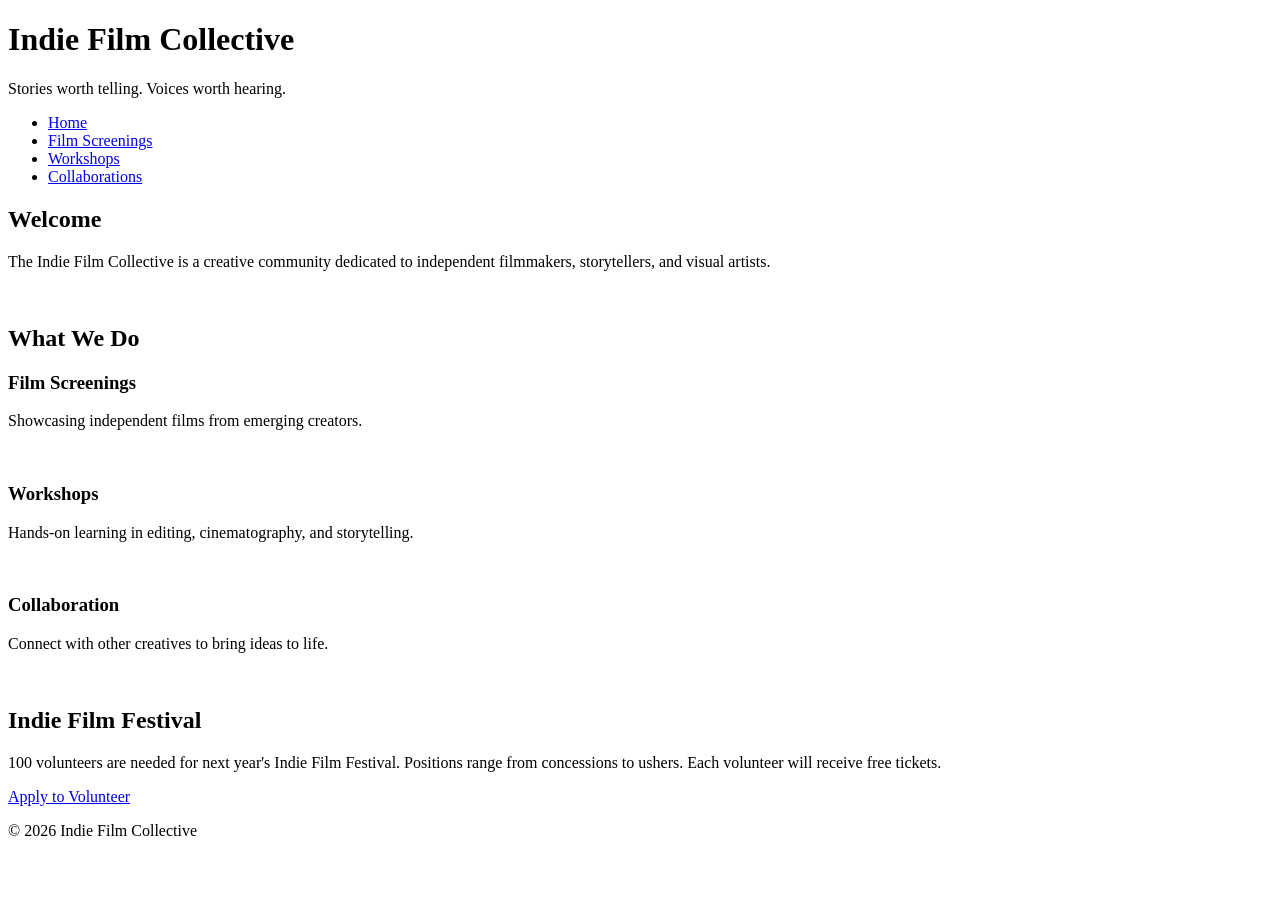
==== index.html @ 65fb2da9 "updated pages/files with basic navigation and details" ====
<!DOCTYPE html>
<html lang="en">
<head>
    <meta charset="UTF-8">
    <meta name="viewport" content="width=device-width, initial-scale=1.0">
    <title>Indie Film Collective</title>
    <link rel="stylesheet" href="styles.css">
</head>

<body>
<!-- Copy and paste this header in each new page -->
<header>
    <h1>Indie Film Collective</h1>
    <p>Stories worth telling. Voices worth hearing.</p>
</header>
<!-- Update these hrefs to relative links to their new pages and copy and paste in each new page -->
<nav>
    <ul>
        <li><a href="index.html">Home</a></li>
        <li><a href="#screenings">Film Screenings</a></li>
        <li><a href="#workshops">Workshops</a></li>
        <li><a href="#collaborations">Collaborations</a></li>
    </ul>
</nav>
<main>
    <!-- This section stays on the homepage -->
    <section>
        <h2>Welcome</h2>
        <p>The Indie Film Collective is a creative community dedicated to independent filmmakers, storytellers, and visual artists.</p>
        <img src="images/filmmaker.jpg" width="500" alt="">
    </section>
    <section> <!-- This section can be deleted from the homepage. It will not be copied to a new page -->
        <h2>What We Do</h2>
        <div class="card-row">
            <!-- Transfer this section the the new screenings page -->
            <section id="screenings">
                <h3>Film Screenings</h3>
                <p>Showcasing independent films from emerging creators.</p>
                <img src="images/screenings.jpg" width="500" alt="">
            </section>
            <!-- Transfer this section the the new workshops page -->
            <section id="workshops">
                <h3>Workshops</h3>
                <p>Hands-on learning in editing, cinematography, and storytelling.</p>
                <img src="images/workshops.jpg" width="500" alt="">
            </section>            
            <!-- Transfer this section the the new collaborations page -->
            <section id="collaborations">
                <h3>Collaboration</h3>
                <p>Connect with other creatives to bring ideas to life.</p>
                <img src="images/collaboration.jpg" width="500" alt="">
            </section>
        </div>
    </section>
</main>
<!--Copy this aside in each new page-->
<aside>
    <h2>Indie Film Festival</h2>
    <p>100 volunteers are needed for next year's Indie Film Festival. Positions range from concessions to ushers. Each volunteer will receive free tickets.</p>
    <a href="#">Apply to Volunteer</a>
</aside>
<!--Copy this footer in each new page-->
<footer>
    <p>&copy; 2026 Indie Film Collective</p>
</footer>
</body>
</html>
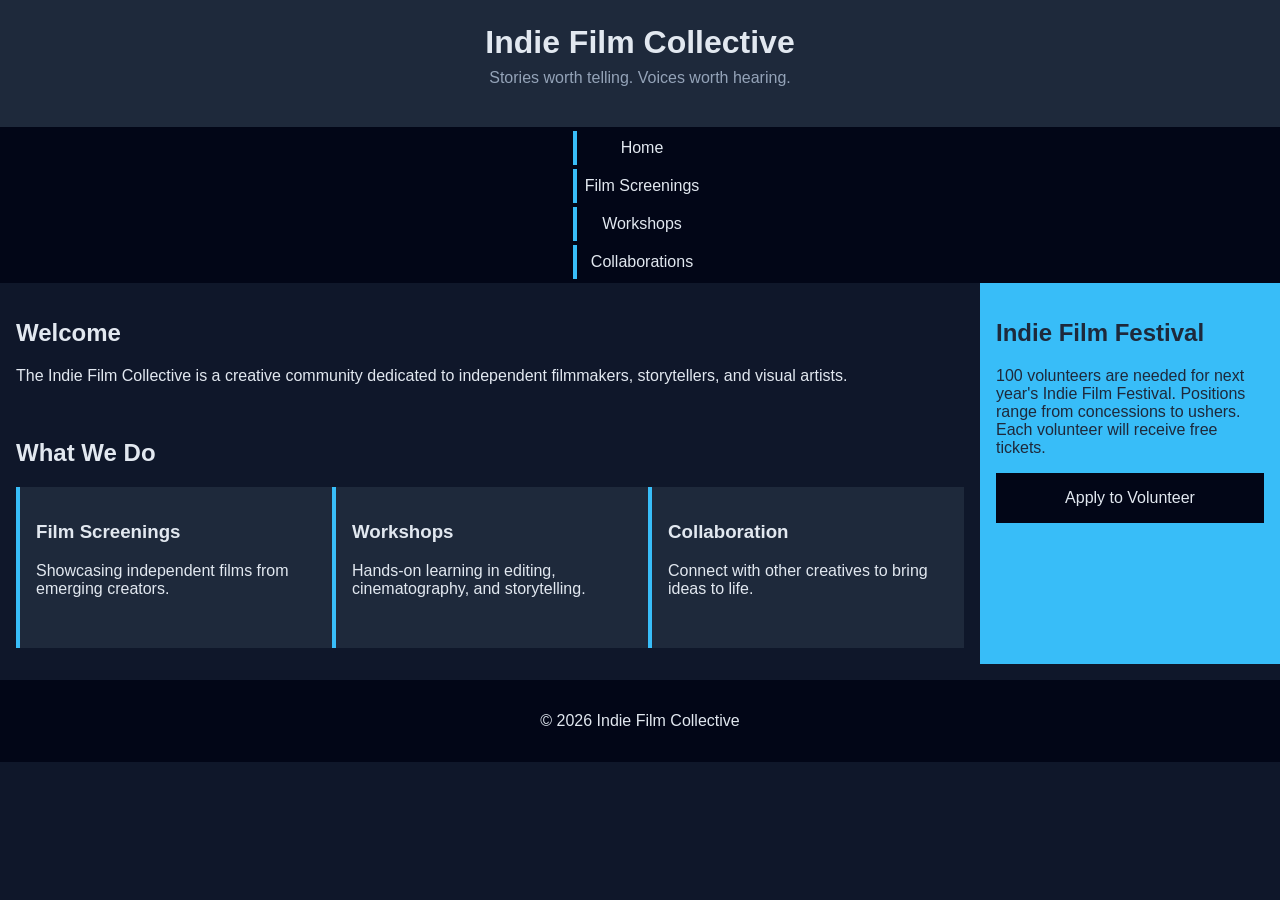
==== commit 9281a4a5: "working on css and other pages" ====
--- a/index.html
+++ b/index.html
@@ -13,7 +13,7 @@
     <h1>Indie Film Collective</h1>
     <p>Stories worth telling. Voices worth hearing.</p>
 </header>
-<!-- Update these hrefs to relative links to their new pages and copy and paste in each new page -->
+<!-- Update these href to relative links to their new pages and copy and paste in each new page -->
 <nav>
     <ul>
         <li><a href="index.html">Home</a></li>
--- a/styles.css
+++ b/styles.css
@@ -0,0 +1,129 @@
+/* CSS by Christina Carrasquilla, iteration by */
+
+/* ===== Color Palette ===== 
+
+    background: #0f172a;
+    nav-footer: #020617;
+    card: #1e293b;
+    text-main: #e2e8f0;
+    text-muted: #94a3b8;
+    accent: #38bdf8;
+}
+*/
+
+/* ===== GLOBAL (Base) Styles ===== */
+body {
+    font-family: Helvetica, Arial, sans-serif;
+    margin: 0;
+    background-color: #0f172a;
+    color: #e2e8f0;
+    min-width:500px;
+    display:grid;
+    grid-template-columns:1fr;
+}
+
+header {
+    background-color: #1e293b;
+    text-align: center;
+    padding: 1.5rem;
+}
+
+header h1 {
+    margin: 0;
+}
+
+header p {
+    margin-top: 0.5rem;
+    color: #94a3b8;
+}
+
+nav {
+    background-color: #020617;
+}
+
+nav ul {
+    list-style: none;
+    margin: 0;
+    padding: 0;
+}
+
+nav a {
+    color: #e2e8f0;
+    text-decoration: none;
+    padding: 0.5rem;
+    display: block;
+    border-left: 4px solid #38bdf8;
+    margin: .25rem;
+}
+
+nav a:hover {
+    background-color: #334155;
+}
+
+main {
+    padding: 1rem;
+}
+
+img {
+    width:100%;
+}
+
+#screenings, #workshops, #collaborations {
+    background-color: #1e293b;
+    padding: 1rem;
+    padding: 1rem;
+    border-left: 4px solid #38bdf8;
+}
+
+aside {
+    background-color: #38bdf8;
+    color: #1e293b;
+    padding: 1rem;
+    padding: 1rem;
+}
+
+a {
+    display:block;
+    background-color:#020617;
+    color:#e2e8f0;
+    padding:1rem 2rem;
+    text-decoration:none;
+    text-align:center;
+}
+a:hover {
+    color:#020617;
+    background-color:#e2e8f0;
+}
+
+footer {
+    background-color: #020617;
+    text-align: center;
+    padding: 1rem;
+    margin-top: 1rem;
+}
+
+/* ===== Media Query (Medium) ===== */
+/* write a media query for a screen with at least 800px */
+/* change the body's grid template to 1fr 300px */
+/* target the header, nav, and footer and style their grid-column to 1/-1 */
+/* target the nav and display it flex, spaced around */
+/* target the .card-row to display flex */
+/* target the sections in .card-row with a width for 30% */
+@media screen and (min-width:800px) {
+    body {
+        grid-template-columns: 1fr 300px;
+    }
+    header, nav, footer {
+        grid-column: 1/-1;   
+    }
+    nav {
+        display: flex;
+        justify-content: space-around;
+    }
+    .card-row {
+        display: flex;
+    }
+    .card-row section {
+        width: 30%;
+    }
+}
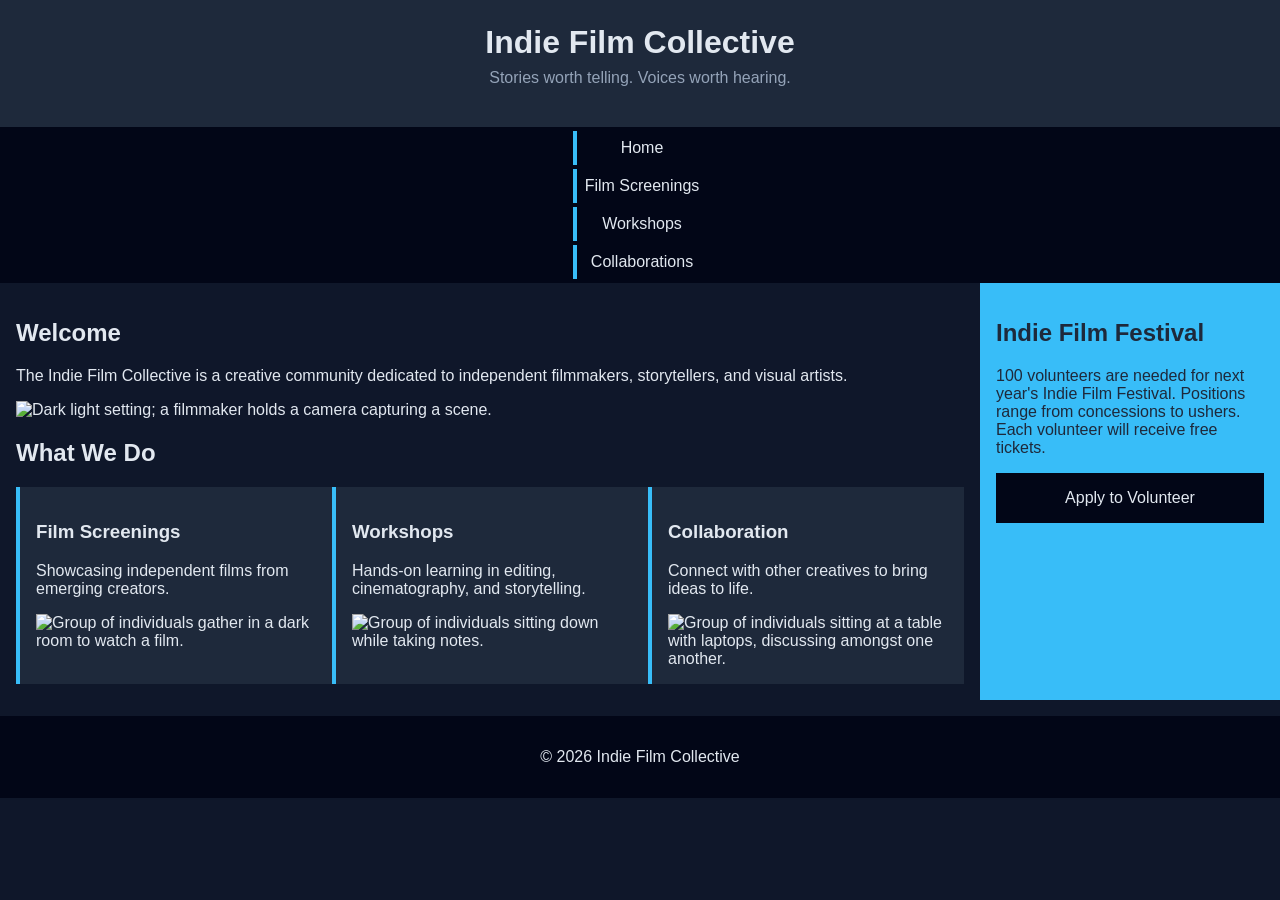
==== commit be66f664: "final touches" ====
--- a/index.html
+++ b/index.html
@@ -17,9 +17,9 @@
 <nav>
     <ul>
         <li><a href="index.html">Home</a></li>
-        <li><a href="#screenings">Film Screenings</a></li>
-        <li><a href="#workshops">Workshops</a></li>
-        <li><a href="#collaborations">Collaborations</a></li>
+        <li><a href="screenings.html">Film Screenings</a></li>
+        <li><a href="workshops.html">Workshops</a></li>
+        <li><a href="collaborations.html">Collaborations</a></li>
     </ul>
 </nav>
 <main>
@@ -27,7 +27,7 @@
     <section>
         <h2>Welcome</h2>
         <p>The Indie Film Collective is a creative community dedicated to independent filmmakers, storytellers, and visual artists.</p>
-        <img src="images/filmmaker.jpg" width="500" alt="">
+        <img src="images/filmmaker.jpg" width="500" alt="Dark light setting; a filmmaker holds a camera capturing a scene.">
     </section>
     <section> <!-- This section can be deleted from the homepage. It will not be copied to a new page -->
         <h2>What We Do</h2>
@@ -36,19 +36,19 @@
             <section id="screenings">
                 <h3>Film Screenings</h3>
                 <p>Showcasing independent films from emerging creators.</p>
-                <img src="images/screenings.jpg" width="500" alt="">
+                <img src="images/screenings.jpg" width="500" alt="Group of individuals gather in a dark room to watch a film.">
             </section>
             <!-- Transfer this section the the new workshops page -->
             <section id="workshops">
                 <h3>Workshops</h3>
                 <p>Hands-on learning in editing, cinematography, and storytelling.</p>
-                <img src="images/workshops.jpg" width="500" alt="">
+                <img src="images/workshops.jpg" width="500" alt="Group of individuals sitting down while taking notes.">
             </section>            
             <!-- Transfer this section the the new collaborations page -->
             <section id="collaborations">
                 <h3>Collaboration</h3>
                 <p>Connect with other creatives to bring ideas to life.</p>
-                <img src="images/collaboration.jpg" width="500" alt="">
+                <img src="images/collaboration.jpg" width="500" alt="Group of individuals sitting at a table with laptops, discussing amongst one another.">
             </section>
         </div>
     </section>
